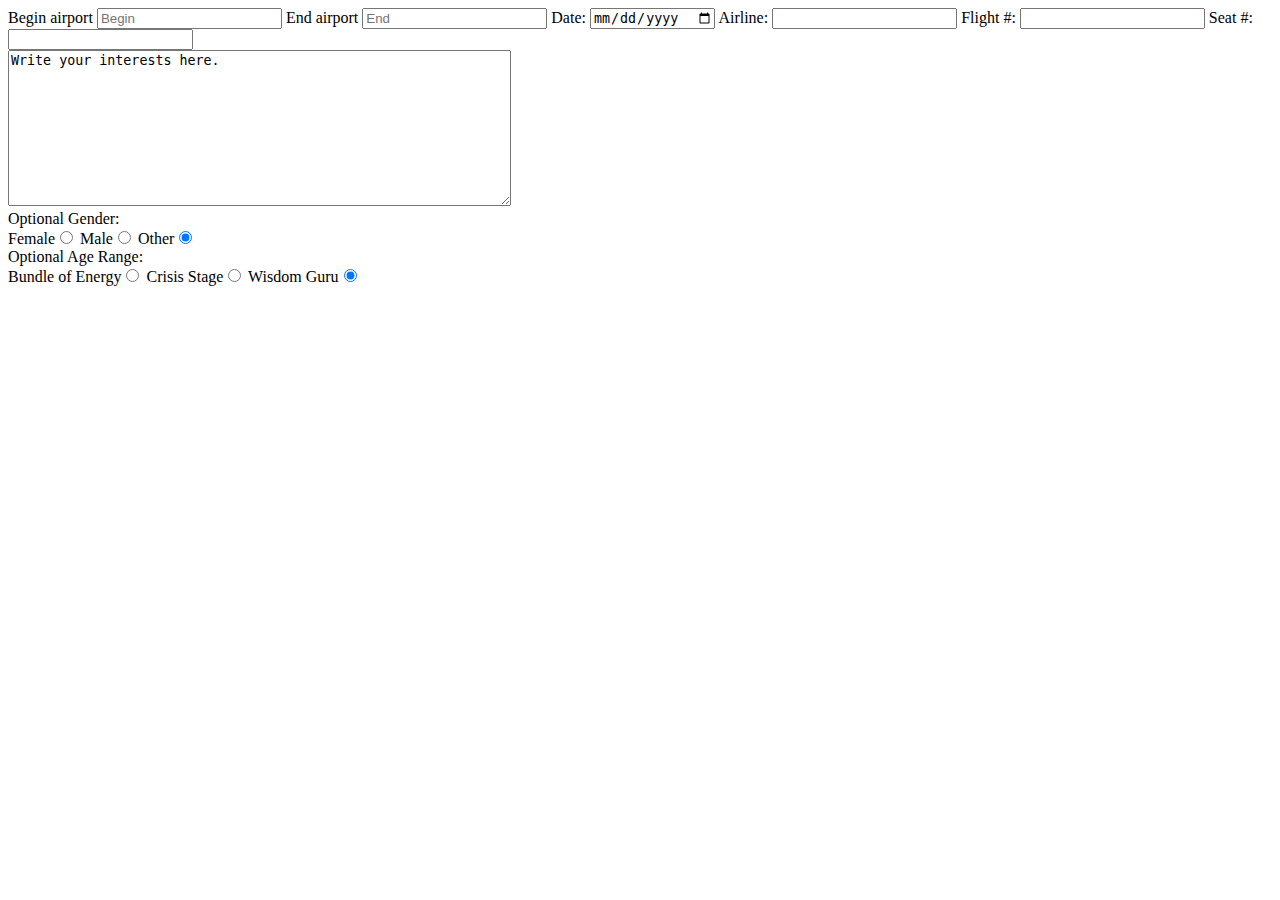
==== page2.html @ 528370de "Update page2.html" ====
<!DOCTYPE html>
<html lang="en">
<head>
    <meta charset="UTF-8">
    <meta name="viewport" content="width=device-width, initial-scale=1.0">
    <meta http-equiv="X-UA-Compatible" content="ie=edge">
    <title>GoodPlaneFun</title>
    <link rel="stylesheet" href="style.css">
</head>
<body>
    
    <section class="hero" >
    <div class="background-image" style="background-image: url(assets/img/airport1.jpg);"></div>
</section>
    
                         <form>
                                   Begin airport
                    <input type="text" placeholder="Begin">

        
                    End airport
                    <input type="text" placeholder="End">
        
        Date:          <input type="date">
        
            Airline:
            <input type="text">
        
                    Flight #: 
                    <input type="text">
                    Seat #: 
                    <input type="text">
                   
                    <section>
                        <textarea name="" id="" cols="60" rows="10">Write your interests here.
                        </textarea>
                    </section>
                    <section>Optional Gender: <br>
                            Female<input type="radio" name="gender" id="F">
                            Male<input type="radio" name="gender" id="M">
                            Other<input type="radio" name="gender" id="O" checked>
                        </section>
                        <section>Optional Age Range: <br>
                                Bundle of Energy<input type="radio" name="age-range" id="F">
                                Crisis Stage<input type="radio" name="age-range" id="M">
                                Wisdom Guru<input type="radio" name="age-range" id="O" checked>
                            </section>
            
                </form>
</body>
</html>
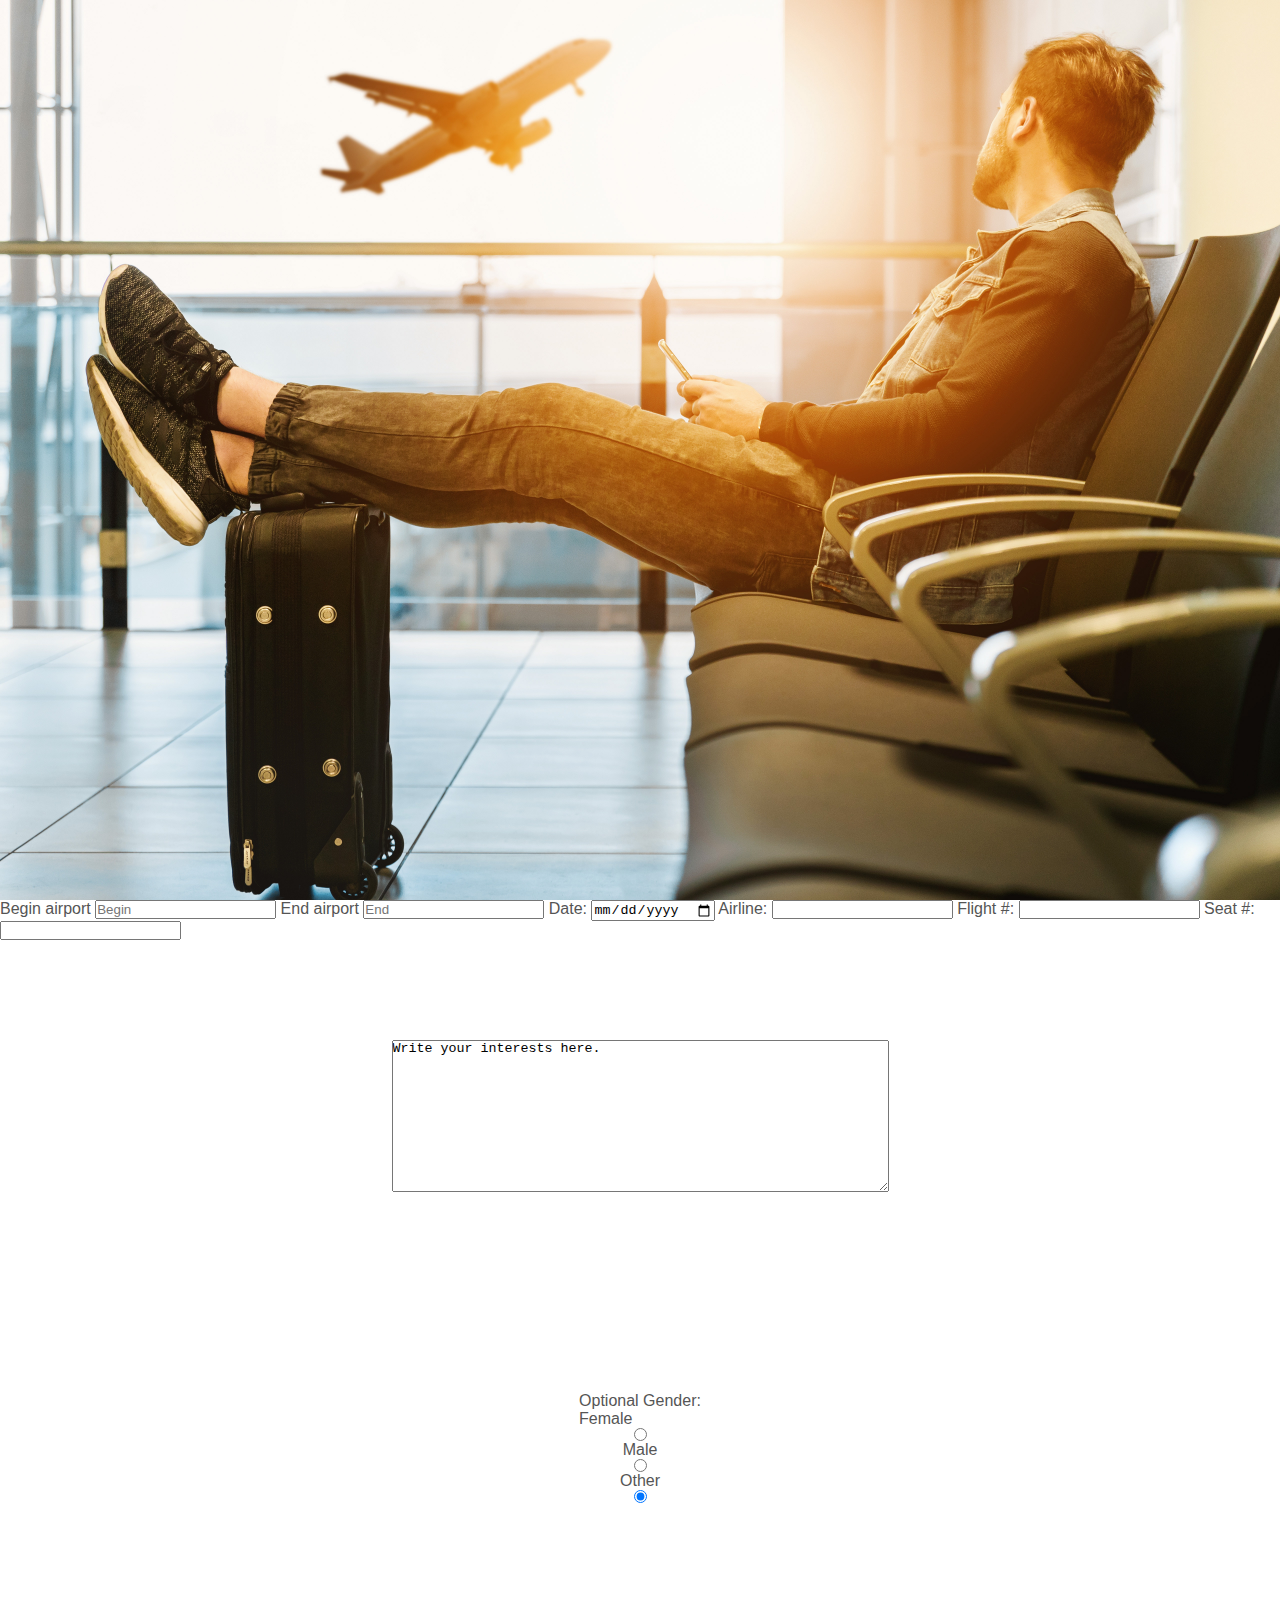
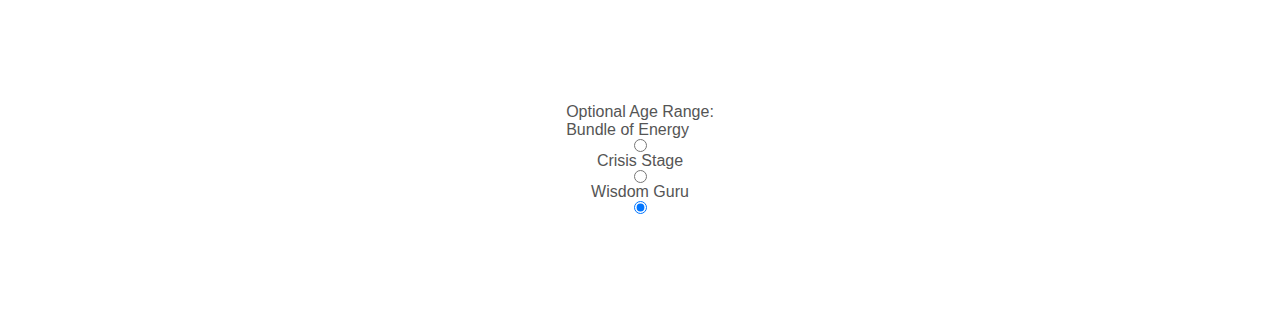
==== commit 050877f8: "Update page2.html" ====
--- a/page2.html
+++ b/page2.html
@@ -5,7 +5,7 @@
     <meta name="viewport" content="width=device-width, initial-scale=1.0">
     <meta http-equiv="X-UA-Compatible" content="ie=edge">
     <title>GoodPlaneFun</title>
-    <link rel="stylesheet" href="style.css">
+    <link rel="stylesheet" href="main.css">
 </head>
 <body>
     
--- a/main.css
+++ b/main.css
@@ -0,0 +1,148 @@
+* {
+    margin: 0;
+    padding: 0;
+    box-sizing: border-box;
+}
+
+html {
+    font: normal 16px sans-serif;
+    color: #555;
+}
+
+nav {
+    list-style: none;
+}
+
+a {
+    text-decoration: none;
+    opacity: .8;
+    font: #fff;
+    color: inherit;
+    cursor: pointer;
+  
+}
+
+a:hover {
+    opacity: 1;
+}
+
+a.btn{
+	color: #fff;
+	border-radius: 4px;
+	text-transform: uppercase;
+	background-color: rgb(18, 33, 247);
+	font-weight: 800;
+	text-align: center;
+}
+hr{
+	width: 150px;
+	height: 2px;
+	background-color: rgb(216, 125, 6);
+	border: 0;
+	margin-bottom: 80px;
+}
+
+
+section {
+    display: flex;
+    flex-direction: column;
+    align-items: center;
+    padding: 100px;
+}
+section h3.title {
+    text-transform: capitalize;
+    font: bold 60px 'Open Sans', sans-serif;
+    margin-bottom: 30px;
+    text-align: center;
+
+}
+
+section p {
+    max-width: 775px;
+    line-height: 2;
+    padding: 0 20px;
+    margin-bottom: 30px;
+    text-align: center;
+}
+
+
+header {
+    position: absolute;
+    width: 100%;
+    display: flex;
+    justify-content: space-around;
+    align-items: center;
+    padding: 35px 100px 0;
+    animation: fadein 1s .5s forwards;
+    opacity: 0;
+    color: #fff;
+}
+
+@keyframes fadein {
+    100% {
+        opacity: 1;
+    }
+}
+
+
+header h2 {
+    font-family: sans-serif;
+}
+
+header nav {
+    display: flex;
+    margin-right: -15px;
+}
+
+header nav li {
+    margin: 0 15px;
+}
+
+
+.hero {
+    position: relative;
+    justify-content: center;
+    text-align: center;
+    min-height: 100vh;
+    color: #fff;
+}
+
+.hero .background-image {
+    position: absolute;
+    top: 0;
+    left: 0;
+    width: 100%;
+    height: 100%;
+    background-size: cover;
+    z-index: -1;
+    background-color: #555;
+}
+
+.hero h1 {
+    font: bold 60px sans-serif;
+    margin-bottom: 15px;
+    }
+
+.hero h3 {
+    font: normal 28px sans-serif;
+    margin-bottom: 40px;
+}
+
+.hero a.btn {
+    padding: 20px 46px;
+}
+
+.hero-content-area {
+    opacity: 0;
+    margin-top: 100px;
+    animation: 1s slidefade 1s forwards;
+
+}
+
+@keyframes slidefade {
+    100% {
+        opacity: 1;
+        margin: 0;
+    }
+}
+
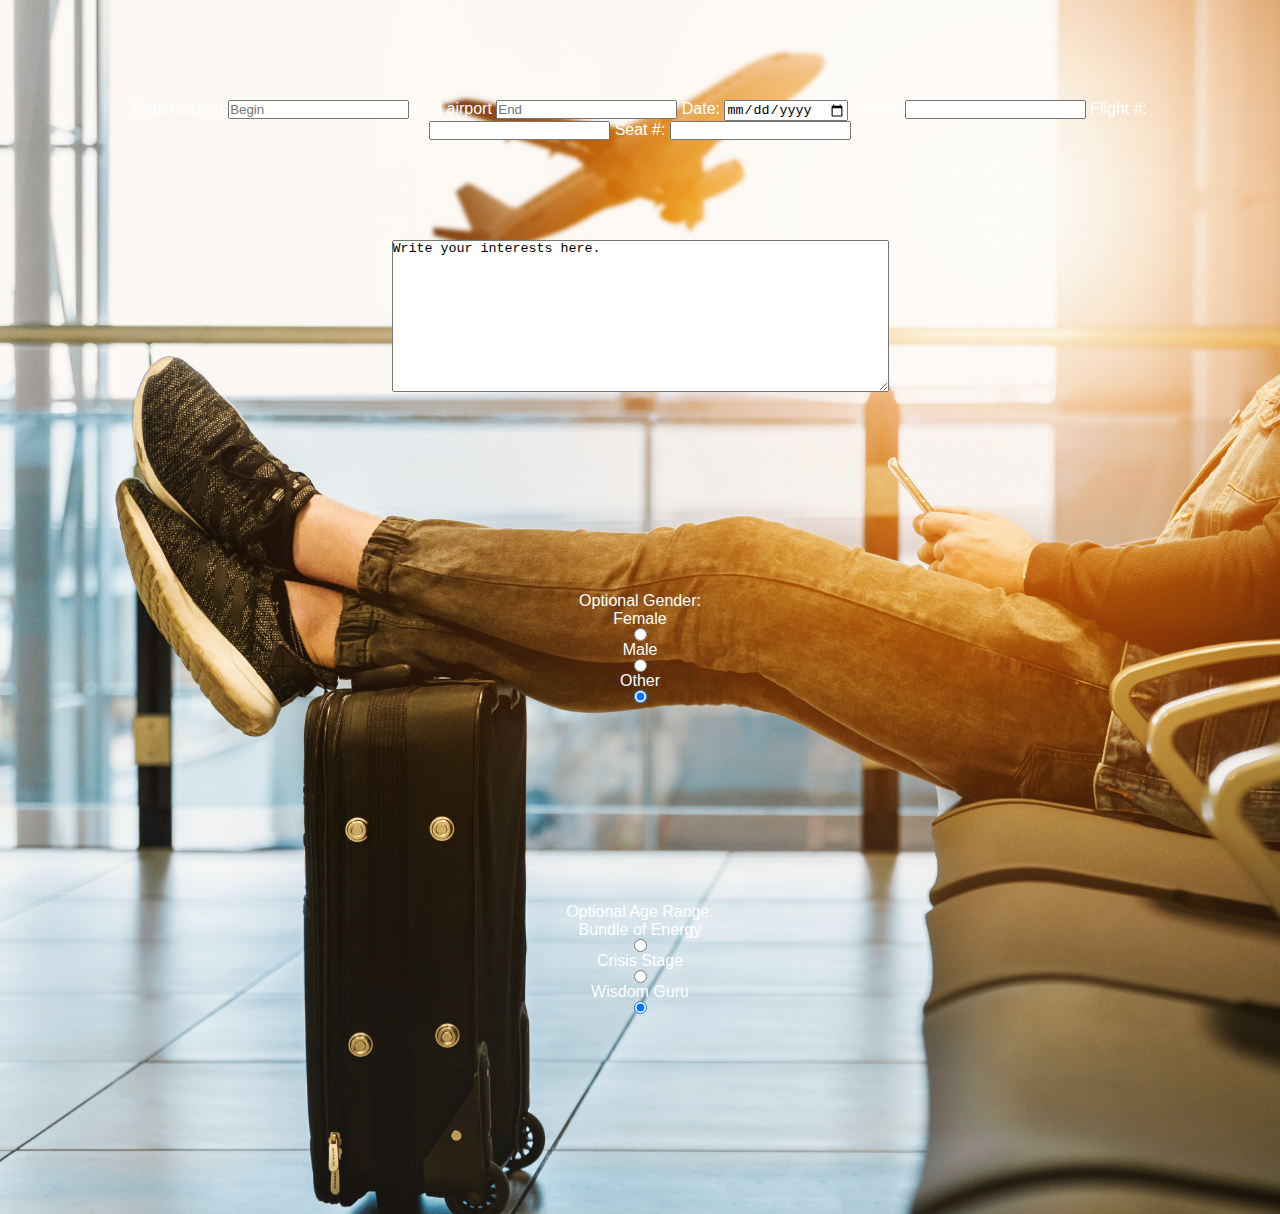
==== commit 22f7d11a: "Update page2.html" ====
--- a/page2.html
+++ b/page2.html
@@ -1,17 +1,22 @@
 <!DOCTYPE html>
 <html lang="en">
 <head>
-    <meta charset="UTF-8">
-    <meta name="viewport" content="width=device-width, initial-scale=1.0">
-    <meta http-equiv="X-UA-Compatible" content="ie=edge">
-    <title>GoodPlaneFun</title>
-    <link rel="stylesheet" href="main.css">
-</head>
+    <meta charset="utf-8" />
+    <meta http-equiv="X-UA-Compatible" content="IE=edge">
+   <meta name="viewport" content="width=device-width, initial-scale=1">
+   <title>GoodPlaneFun</title>
+    <link href="https://fonts.googleapis.com/css?family=Open+Sans" rel="stylesheet">
+	<link href="https://fonts.googleapis.com/css?family=Quicksand" rel="stylesheet">
+    <link rel="stylesheet" href="https://maxcdn.bootstrapcdn.com/font-awesome/4.6.0/css/font-awesome.min.css">
+    <link rel="stylesheet" type="text/css" media="screen" href="./main.css" />
+    <script src="main.js"></script>
+</head> 
+    
 <body>
     
     <section class="hero" >
     <div class="background-image" style="background-image: url(assets/img/airport1.jpg);"></div>
-</section>
+<div>
     
                          <form>
                                    Begin airport
@@ -47,6 +52,8 @@
                             </section>
             
                 </form>
+	    </div>
+	</section>
 </body>
 </html>
 
--- a/main.css
+++ b/main.css
@@ -9,14 +9,14 @@
     color: #555;
 }
 
-nav {
+ul, nav {
     list-style: none;
 }
 
 a {
     text-decoration: none;
     opacity: .8;
-    font: #fff;
+    /* font: #fff; */
     color: inherit;
     cursor: pointer;
   
@@ -29,7 +29,7 @@
 a.btn{
 	color: #fff;
 	border-radius: 4px;
-	text-transform: uppercase;
+	text-transform: uppercase;  
 	background-color: rgb(18, 33, 247);
 	font-weight: 800;
 	text-align: center;
@@ -49,7 +49,26 @@
     align-items: center;
     padding: 100px;
 }
+/* @media (max-width: 1000px){
+
+	section{
+		padding: 100px 50px;
+	}
+
+}
+
+@media (max-width: 600px){
+
+	section{
+		padding: 80px 30px;
+	}
+
+} */
+
+
+
 section h3.title {
+    color: orange;
     text-transform: capitalize;
     font: bold 60px 'Open Sans', sans-serif;
     margin-bottom: 30px;
@@ -64,13 +83,22 @@
     margin-bottom: 30px;
     text-align: center;
 }
+/* ul.grid{
+	width: 100%;
+	display: flex;
+	flex-wrap: wrap;
+	justify-content: center;
+} */
 
 
 header {
     position: absolute;
+    top: 0;
+    left: 0;
+    z-index: 10;
     width: 100%;
     display: flex;
-    justify-content: space-around;
+    justify-content: space-between;
     align-items: center;
     padding: 35px 100px 0;
     animation: fadein 1s .5s forwards;
@@ -84,20 +112,43 @@
     }
 }
 
-
 header h2 {
-    font-family: sans-serif;
+	font-family: 'Quicksand', sans-serif;
 }
 
 header nav {
     display: flex;
-    margin-right: -15px;
+    /* margin-right: -15px; */
 }
 
 header nav li {
     margin: 0 15px;
 }
 
+/* header nav li:first-child{
+	margin-left: 0;	
+}
+
+header nav li:last-child{
+	margin-right: 0;	
+} */
+
+/* @media (max-width: 1000px){
+	header{
+		padding: 20px 50px;
+	}
+}
+
+
+@media (max-width: 700px){
+	header{
+		flex-direction: column;		
+	}
+
+	header h2{
+		margin-bottom: 15px;
+	}
+} */
 
 .hero {
     position: relative;
@@ -117,14 +168,27 @@
     z-index: -1;
     background-color: #555;
 }
+/* hero .background-image:after{
+	content: '';
+	position: absolute;
+	top: 0;
+	left: 0;
+	width: 100%;
+	height: 100%;
+	background-color: #414a4f;
+	opacity: 0.75;
+} */
+
+
+
 
 .hero h1 {
-    font: bold 60px sans-serif;
+	font: bold 60px 'Open Sans', sans-serif;
     margin-bottom: 15px;
     }
 
 .hero h3 {
-    font: normal 28px sans-serif;
+	font: normal 28px 'Open Sans', sans-serif;
     margin-bottom: 40px;
 }
 
@@ -146,3 +210,22 @@
     }
 }
 
+/* @media (max-width: 800px){
+
+	.hero{
+		min-height: 600px;
+	}
+
+	.hero h1{
+		font-size: 48px;
+	}
+
+	.hero h3{
+		font-size: 24px;
+	}
+
+	.hero a.btn{
+		padding: 15px 40px;
+	}
+
+} */
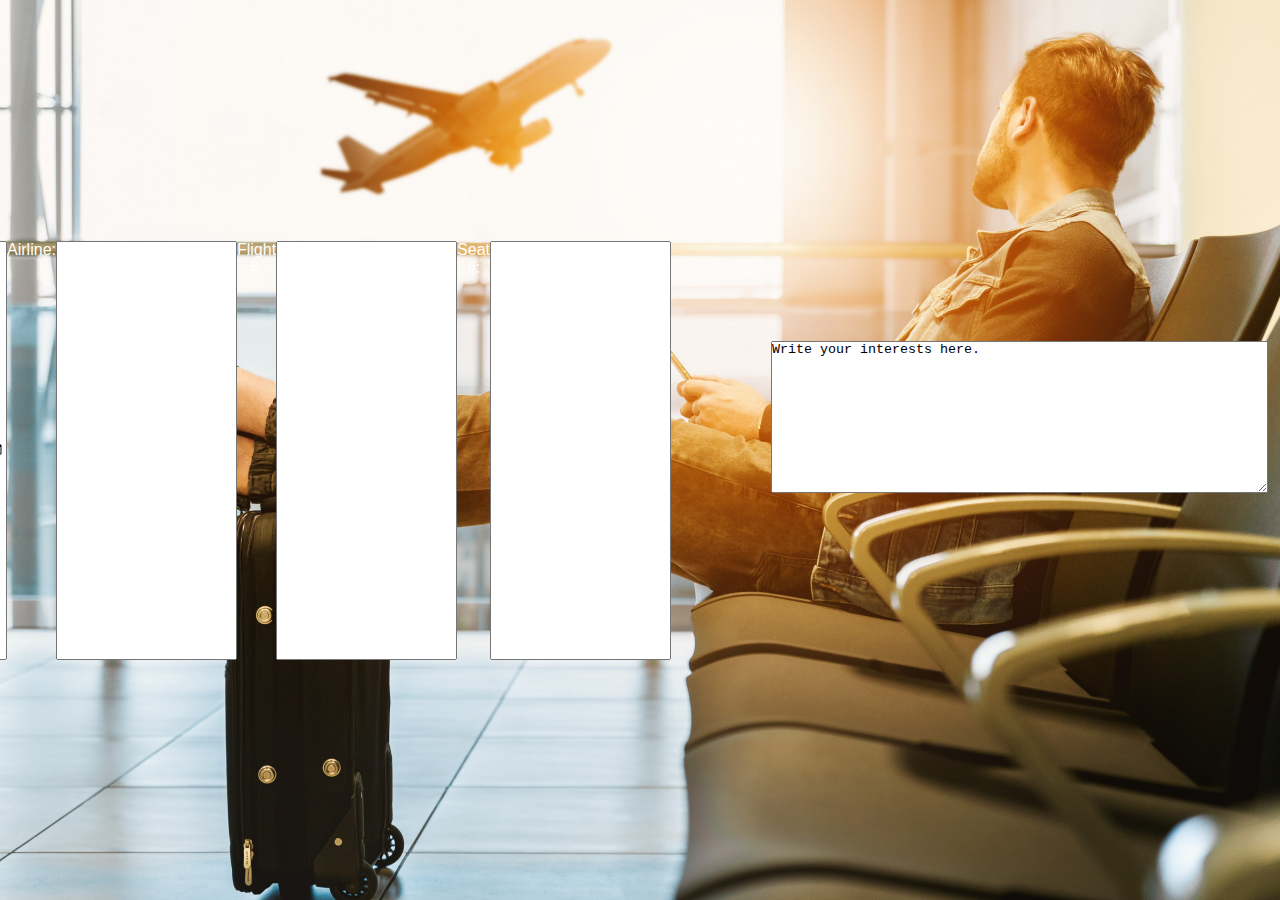
==== commit 7c6836e1: "Update page2.html" ====
--- a/page2.html
+++ b/page2.html
@@ -13,12 +13,20 @@
 </head> 
     
 <body>
-    
+        <header>
+        <h2><a href="#">GoodPlaneFun</a></h2>
+        <nav> 
+            <li><a href="https://www.flightradar24.com/38.89,-85.64/4">Flightradar24</a></li>  
+            <li><a href="#">About</a></li> 
+            <li><a href="#">Contact</a></li> 
+        </nav>
+		<br />
+		<h3>Come on-board and connect.</h3>
+
+    </header>
     <section class="hero" >
     <div class="background-image" style="background-image: url(assets/img/airport1.jpg);"></div>
-<div>
-    
-                         <form>
+<div>  <form class="format">
                                    Begin airport
                     <input type="text" placeholder="Begin">
 
--- a/main.css
+++ b/main.css
@@ -229,3 +229,7 @@
 	}
 
 } */
+
+.format {
+	display: flex;
+}
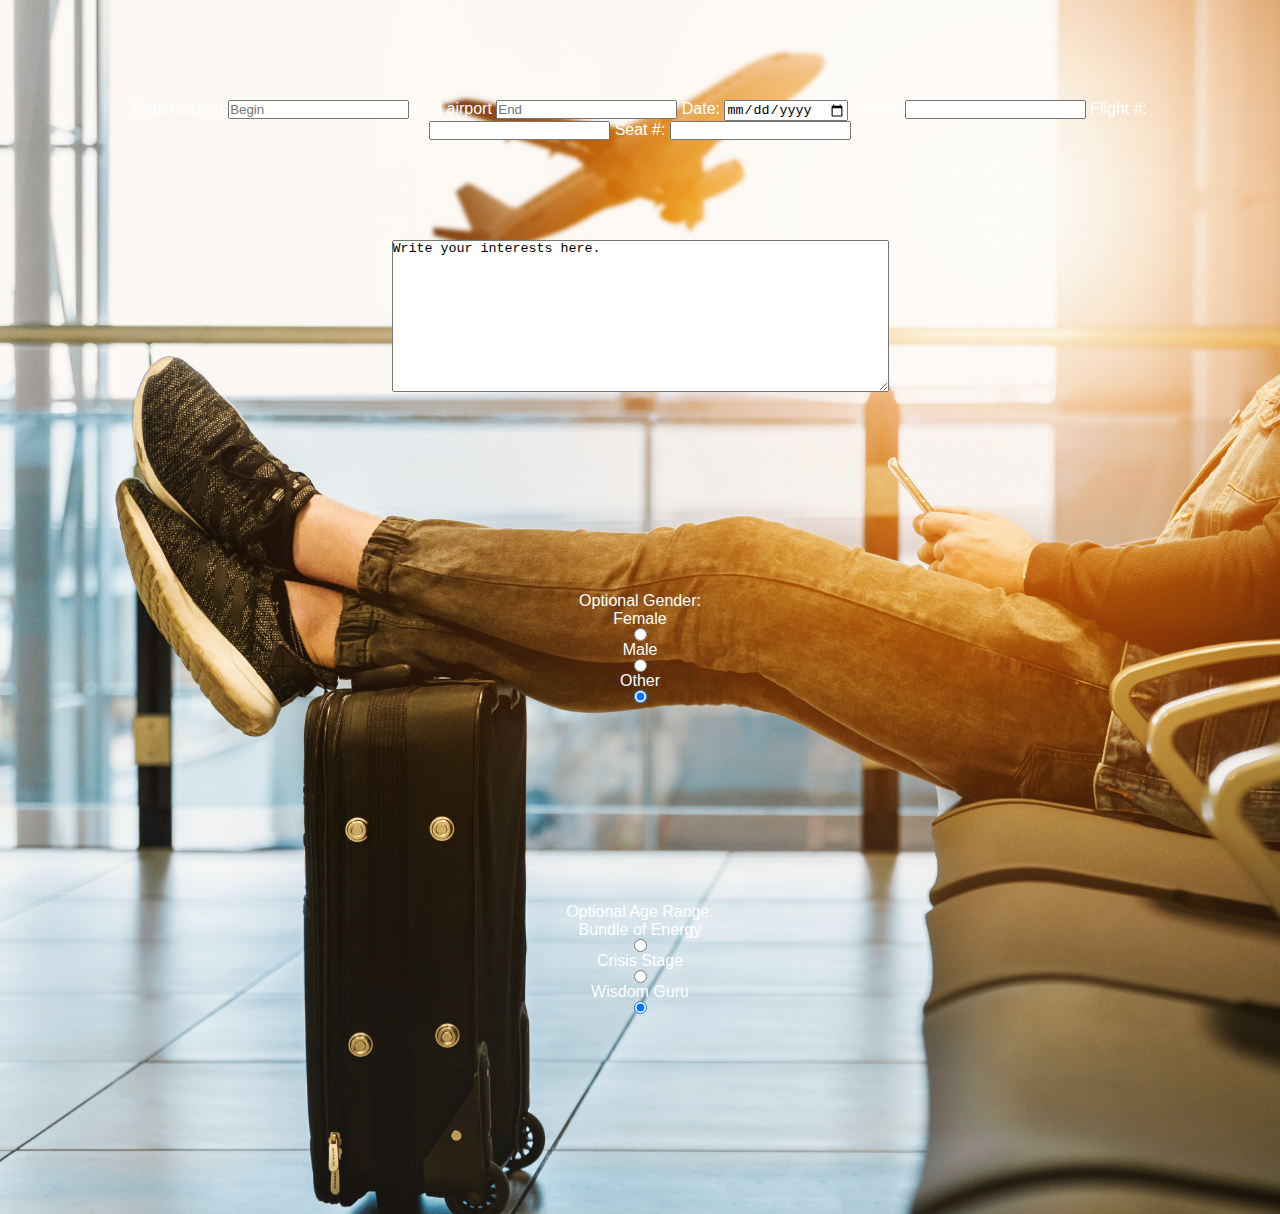
==== commit 622c08b7: "Update page2.html" ====
--- a/page2.html
+++ b/page2.html
@@ -13,7 +13,7 @@
 </head> 
     
 <body>
-        <header>
+        <header class="dark">
         <h2><a href="#">GoodPlaneFun</a></h2>
         <nav> 
             <li><a href="https://www.flightradar24.com/38.89,-85.64/4">Flightradar24</a></li>  
--- a/main.css
+++ b/main.css
@@ -111,6 +111,9 @@
         opacity: 1;
     }
 }
+header.dark {
+	color: black;
+}
 
 header h2 {
 	font-family: 'Quicksand', sans-serif;
@@ -230,6 +233,3 @@
 
 } */
 
-.format {
-	display: flex;
-}
